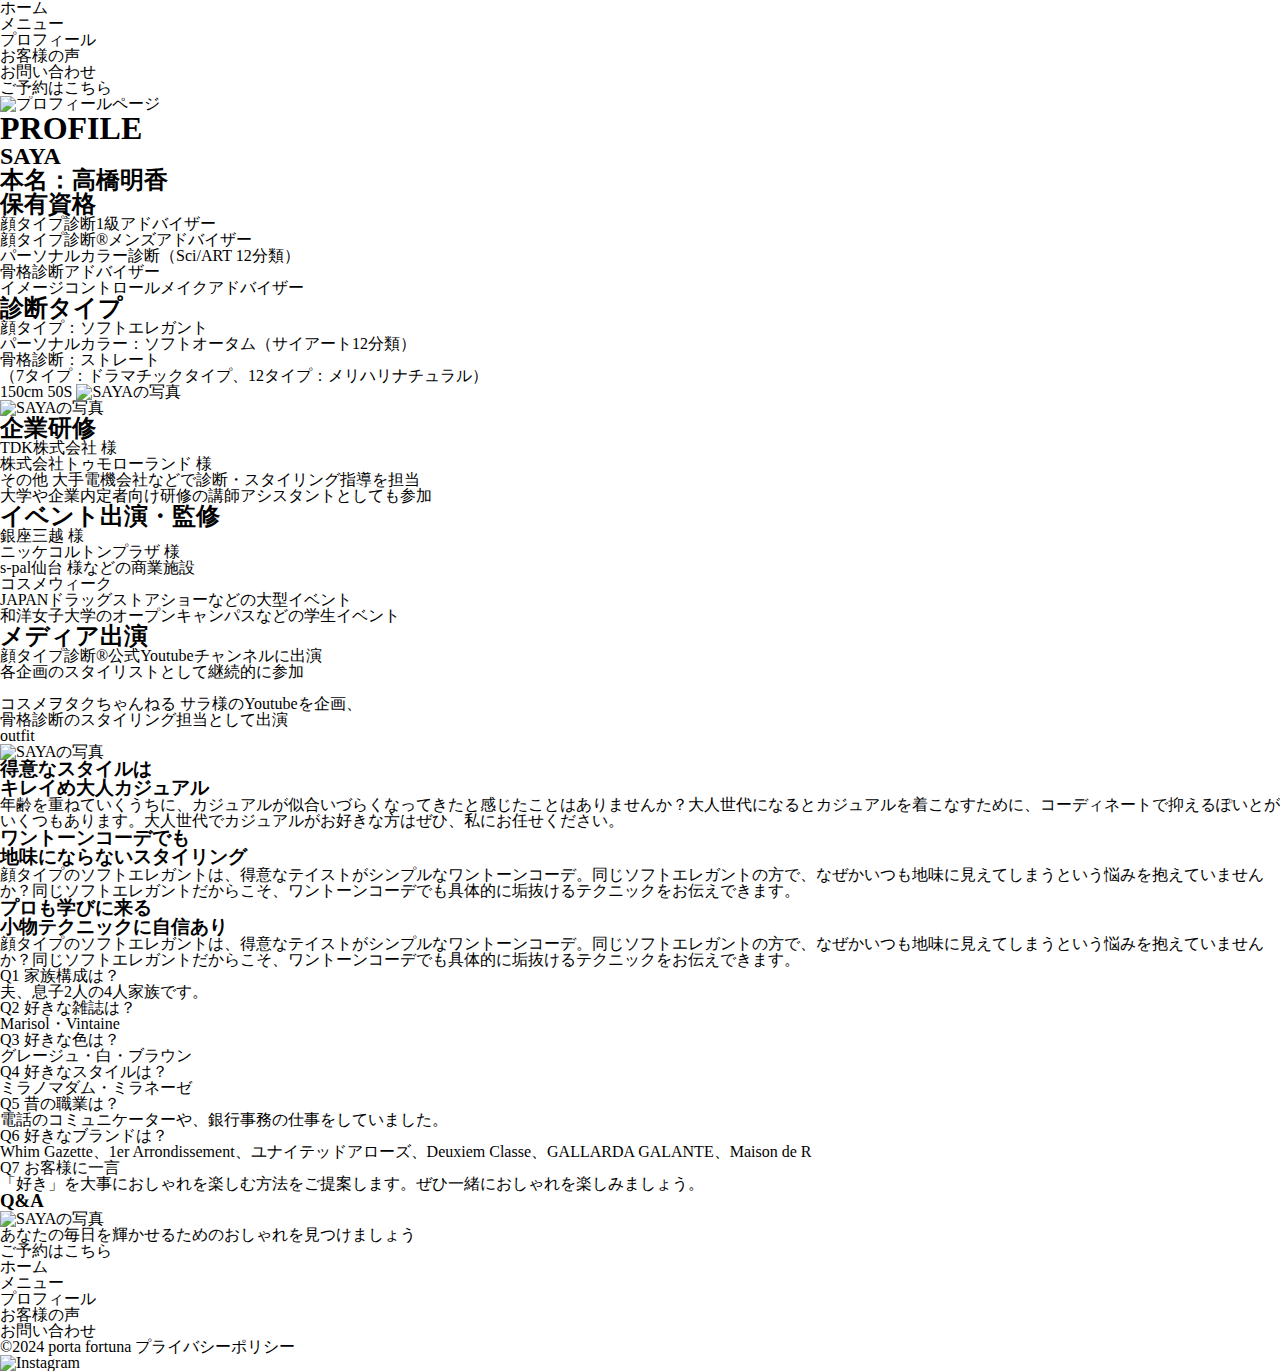
==== profile.html @ 2fa57d5f "Add files via upload" ====
<!DOCTYPE html>
<html lang="ja">
  <head>
    <meta charset="UTF-8" />
    <meta name="viewport" content="width=device-width, initial-scale=1.0" />
    <title>Profile</title>
    <meta name="description" content="" />

    <!-- ファビコン有無確認 -->
    <link rel="icon" href="" />

    <!-- font -->
    <link rel="preconnect" href="https://fonts.googleapis.com" />
    <link rel="preconnect" href="https://fonts.gstatic.com" crossorigin />
    <link
      href="https://fonts.googleapis.com/css2?family=Aboreto&family=Noto+Sans+JP:wght@100..900&family=Noto+Serif+JP:wght@200..900&family=Qwitcher+Grypen:wght@400;700&display=swap"
      rel="stylesheet"
    />

    <!-- SEO関連 -->
    <meta name="description" content="ページの簡単な説明" />
    <!-- キーワード → 現在、あまり重要視されていないですが付けるか確認 -->
    <meta name="keywords" content="キーワード1, キーワード2, キーワード3" />
    <meta name="author" content="作成者名" />

    <!-- css -->
    <link rel="stylesheet" href="./css/reset.css" />
    <link rel="stylesheet" href="./css/base.css" />
    <link rel="stylesheet" href="./css/layout.css" />
    <link rel="stylesheet" href="./css/pages/profile.css" />

    <!-- SNSやOGP対応（オプション） -->
    <meta property="og:title" content="ページタイトル" />
    <meta property="og:description" content="ページの説明" />
    <meta property="og:image" content="og-image.jpg" />
    <meta property="og:url" content="https://example.com" />
    <meta name="twitter:card" content="summary_large_image" />

    <!-- jsファイル -->
  </head>
  <body>
    <!-- header -->
    <header class="header">
      <nav class="header-nav l-container">
        <ul>
          <li class="header-item nav-item"><a href="">ホーム</a></li>
          <li class="header-item nav-item"><a href="">メニュー</a></li>
          <li class="header-item nav-item"><a href="">プロフィール</a></li>
          <li class="header-item nav-item"><a href="">お客様の声</a></li>
          <li class="header-item nav-item"><a href="">お問い合わせ</a></li>
        </ul>
        <div class="header-btn">
          <a class="cta-btn header-btn-link" href="">ご予約はこちら</a>
        </div>
      </nav>
    </header>

    <!-- top -->
    <div class="profile-top">
      <div class="profile-top-img">
        <img src="./img/profile-top.png" alt="プロフィールページ" />
      </div>
      <h1 class="page-top-ttl l-container">PROFILE</h1>
    </div>

    <!-- profile コンテンツ -->
    <div class="l-container">
      <section class="profile">
        <!-- 名前 -->
        <div class="profile__wrap">
          <div class="profile__wrap-txt">
            <div class="profile__header">
              <div class="profile__name-container profile__layout-container">
                <h2 class="profile__name">
                  <p class="profile__name-en">SAYA</p>
                </h2>
                <h2 class="profile__name">
                  <p class="profile__name-ja">本名：高橋明香</p>
                </h2>
              </div>
            </div>

            <!-- 資格 -->
            <div class="profile__img-container">
              <div class="profile__img-position">
                <!-- 資格テキスト -->
                <div class="profile__details profile__contents-lcontainer">
                  <div
                    class="profile__qualifications profile__txt-lcontainer profile__details-back"
                  >
                    <h2 class="profile__section-title inverse-txt">保有資格</h2>
                    <ul class="profile__list">
                      <li class="profile__list-item inverse-txt">
                        顔タイプ診断1級アドバイザー
                      </li>
                      <li class="profile__list-item inverse-txt">
                        顔タイプ診断®メンズアドバイザー
                      </li>
                      <li class="profile__list-item inverse-txt">
                        パーソナルカラー診断（Sci/ART 12分類）
                      </li>
                      <li class="profile__list-item inverse-txt">
                        骨格診断アドバイザー
                      </li>
                      <li class="profile__list-item inverse-txt">
                        イメージコントロールメイクアドバイザー
                      </li>
                    </ul>
                  </div>

                  <!-- タイプ -->
                  <div class="profile__content">
                    <div class="profile__diagnosis profile__txt-lcontainer">
                      <h2 class="profile__section-title">診断タイプ</h2>
                      <ul class="profile__list">
                        <li class="profile__list-item">
                          顔タイプ：ソフトエレガント
                        </li>
                        <li class="profile__list-item">
                          パーソナルカラー：ソフトオータム（サイアート12分類）
                        </li>
                        <li class="profile__list-item">骨格診断：ストレート</li>
                        <li class="profile__list-item">
                          （7タイプ：ドラマチックタイプ、12タイプ：メリハリナチュラル）
                        </li>
                      </ul>
                    </div>
                  </div>

                  <!-- プロフィール画像 -->
                  <div class="profile__wrap-img">
                    <div class="profile__photo">
                      <span class="profile-height">150cm</span>
                      <span class="profile-age">50S</span>
                      <img src="./img/analist-name.png" alt="SAYAの写真" />
                    </div>
                  </div>
                </div>
              </div>
            </div>
          </div>
        </div>
      </section>
    </div>

    <!-- 実績コンテンツ -->
    <div class="l-container">
      <section class="experience">
        <div class="profile__wrap">
          <div class="profile__experience-wrap">
            <!-- 実績画像 -->
            <div class="profile__experience-img">
              <div class="profile__photo-career">
                <img src="./img/prof-career.png" alt="SAYAの写真" />
              </div>
            </div>
            <!-- 実績txt -->
            <div class="profile__experience">
              <div class="profile__experience-txt profile__contents-lcontainer">
                <!-- 企業実績 -->
                <div
                  class="profile__experience-company profile__txt-lcontainer"
                >
                  <h2 class="profile__section-title">企業研修</h2>
                  <ul class="profile__list">
                    <li class="profile__list-item">TDK株式会社 様</li>
                    <li class="profile__list-item">
                      株式会社トゥモローランド 様
                    </li>
                    <li class="profile__list-item">
                      その他 大手電機会社などで診断・スタイリング指導を担当
                    </li>
                    <li class="profile__list-item">
                      大学や企業内定者向け研修の講師アシスタントとしても参加
                    </li>
                  </ul>
                </div>

                <!-- イベント -->
                <div class="profile__content profile__contents-lcontainer">
                  <div
                    class="profile__experience-event profile__txt-lcontainer"
                  >
                    <h2 class="profile__section-title">イベント出演・監修</h2>
                    <ul class="profile__list">
                      <li class="profile__list-item">銀座三越 様</li>
                      <li class="profile__list-item">
                        ニッケコルトンプラザ 様
                      </li>
                      <li class="profile__list-item">
                        s-pal仙台 様などの商業施設
                      </li>
                      <li class="profile__list-item">コスメウィーク</li>
                      <li class="profile__list-item">
                        JAPANドラッグストアショーなどの大型イベント
                      </li>
                      <li class="profile__list-item">
                        和洋女子大学のオープンキャンパスなどの学生イベント
                      </li>
                    </ul>
                  </div>
                </div>

                <!-- メディア -->
                <div class="profile__content profile__contents-lcontainer">
                  <div
                    class="profile__experience-media profile__txt-lcontainer"
                  >
                    <h2 class="profile__section-title">メディア出演</h2>
                    <ul class="profile__list">
                      <li class="profile__list-item">
                        顔タイプ診断&reg;公式Youtubeチャンネルに出演<br />各企画のスタイリストとして継続的に参加
                      </li>
                      <br />
                      <li class="profile__list-item">
                        コスメヲタクちゃんねる サラ様のYoutubeを企画、<br />
                        骨格診断のスタイリング担当として出演
                      </li>
                    </ul>
                  </div>
                </div>
              </div>
            </div>
          </div>
        </div>
      </section>
    </div>

    <!-- outfit コンテンツ -->
    <div class="l-container">
      <section class="outfit">
        <div class="profile__wrap">
          <div class="profile__outfit-wrap">
            <!-- outfit画像 -->
            <div class="profile__outfit-img">
              <div class="profile__outfit-img-ttl">outfit</div>
              <div class="profile__photo-outfit">
                <img
                  src="./img/Footer/LINE_ALBUM_サイト掲載用_241224654_19 1.svg"
                  alt="SAYAの写真"
                />
              </div>
            </div>
            <!-- outfit txt -->
            <div class="profile__outfit-reason">
              <!-- reason left -->
              <div class="profile__outfit-left-wrap profile__txt-lcontainer">
                <div class="profile__outfit-left">
                  <h3 class="profile__section-title profile_outfit-ttl">
                    得意なスタイルは<br />キレイめ大人カジュアル
                  </h3>
                </div>
                <div class="profile__outfit-txt">
                  <p>
                    年齢を重ねていくうちに、カジュアルが似合いづらくなってきたと感じたことはありませんか？大人世代になるとカジュアルを着こなすために、コーディネートで抑えるぽいとがいくつもあります。大人世代でカジュアルがお好きな方はぜひ、私にお任せください。
                  </p>
                </div>
              </div>

              <!-- reason center -->
              <div class="profile__outfit-center-wrap profile__txt-lcontainer">
                <div class="profile__outfit-center">
                  <h3 class="profile__section-title profile_outfit-ttl">
                    ワントーンコーデでも<br />地味にならないスタイリング
                  </h3>
                </div>
                <div class="profile__outfit-txt">
                  <p>
                    顔タイプのソフトエレガントは、得意なテイストがシンプルなワントーンコーデ。同じソフトエレガントの方で、なぜかいつも地味に見えてしまうという悩みを抱えていませんか？同じソフトエレガントだからこそ、ワントーンコーデでも具体的に垢抜けるテクニックをお伝えできます。
                  </p>
                </div>
              </div>

              <!-- reason right -->
              <div class="profile__outfit-right-wrap profile__txt-lcontainer">
                <div class="profile__outfit-right">
                  <h3 class="profile__section-title profile_outfit-ttl">
                    プロも学びに来る<br />小物テクニックに自信あり
                  </h3>
                </div>
                <div class="profile__outfit-txt">
                  <p>
                    顔タイプのソフトエレガントは、得意なテイストがシンプルなワントーンコーデ。同じソフトエレガントの方で、なぜかいつも地味に見えてしまうという悩みを抱えていませんか？同じソフトエレガントだからこそ、ワントーンコーデでも具体的に垢抜けるテクニックをお伝えできます。
                  </p>
                </div>
              </div>
            </div>
          </div>
        </div>
      </section>
    </div>

    <!-- Q&A -->
    <div class="l-container">
      <section class="outfit">
        <div class="profile__wrap">
          <div class="profile__qa-wrap">
            <!-- qa項目 -->
            <!-- top -->
            <div class="profile__qa-wrap">
              <ul class="profile__qa-list">
                <li class="profile__qa-list-item">
                  <p class="profile__qa-q-ttl">Q1 家族構成は？</p>
                  <p class="profile__qa-a-txt">夫、息子2人の4人家族です。</p>
                </li>
                <li class="profile__qa-list-item">
                  <p class="profile__qa-q-ttl">Q2 好きな雑誌は？</p>
                  <p class="profile__qa-a-txt">Marisol・Vintaine</p>
                </li>
              </ul>
              <!-- middle -->
              <ul class="profile__qa-list">
                <li class="profile__qa-list-item">
                  <p class="profile__qa-q-ttl">Q3 好きな色は？</p>
                  <p class="profile__qa-a-txt">グレージュ・白・ブラウン</p>
                </li>
                <li class="profile__qa-list-item">
                  <p class="profile__qa-q-ttl">Q4 好きなスタイルは？</p>
                  <p class="profile__qa-a-txt">ミラノマダム・ミラネーゼ</p>
                </li>
              </ul>
              <!-- bottom -->
              <ul class="profile__qa-list">
                <li class="profile__qa-list-item">
                  <p class="profile__qa-q-ttl">Q5 昔の職業は？</p>
                  <p class="profile__qa-a-txt">
                    電話のコミュニケーターや、銀行事務の仕事をしていました。
                  </p>
                </li>
                <li class="profile__qa-list-item">
                  <p class="profile__qa-q-ttl">Q6 好きなブランドは？</p>
                  <p class="profile__qa-a-txt">
                    Whim Gazette、1er
                    Arrondissement、ユナイテッドアローズ、Deuxiem
                    Classe、GALLARDA GALANTE、Maison de R
                  </p>
                </li>
                <li class="profile__qa-list-item">
                  <p class="profile__qa-q-ttl">Q7 お客様に一言</p>
                  <p class="profile__qa-a-txt">
                    「好き」を大事におしゃれを楽しむ方法をご提案します。ぜひ一緒におしゃれを楽しみましょう。
                  </p>
                </li>
              </ul>
            </div>

            <!-- 画像 -->
            <div class="profile__qa-img">
              <h3 class="profile__qa-img-ttl">Q&A</h3>
              <div class="profile__photo-qa">
                <img src="./img/profile-qa.png" alt="SAYAの写真" />
              </div>
            </div>
          </div>
        </div>
      </section>
    </div>

    <!-- 以下、前ページ共通 -->
    <!-- reserve -->
    <div class="reserve__container">
      <section class="reserve__btn">
        <div class="reserve__btn-wrap">
          <div class="reserve__btn-message">
            <p>あなたの毎日を輝かせるためのおしゃれを見つけましょう</p>
          </div>
          <div class="reserve__btn-link">
            <a class="reserve__btn-footer cta-btn" href="">ご予約はこちら</a>
          </div>
        </div>
      </section>
    </div>

    <!-- footer -->
    <footer class="footer">
      <div class="footer__nav-wrap">
        <nav class="footer__nav">
          <ul>
            <li class="footer__item nav-item"><a href="">ホーム</a></li>
            <li class="footer__item nav-item"><a href="">メニュー</a></li>
            <li class="footer__item nav-item"><a href="">プロフィール</a></li>
            <li class="footer__item nav-item"><a href="">お客様の声</a></li>
            <li class="footer__item nav-item"><a href="">お問い合わせ</a></li>
          </ul>
          <div class="footer__copyright">
            <p>©2024 porta fortuna プライバシーポリシー</p>
          </div>
        </nav>
      </div>

      <!-- sns -->
      <ul class="footer__nav-sns">
        <li class="footer__nav-sns-item">
          <a class="footer__na-sns-link" href=""
            ><img src="./img/Vector.png" alt="Instagram" />
          </a>
        </li>
      </ul>
    </footer>
  </body>
</html>
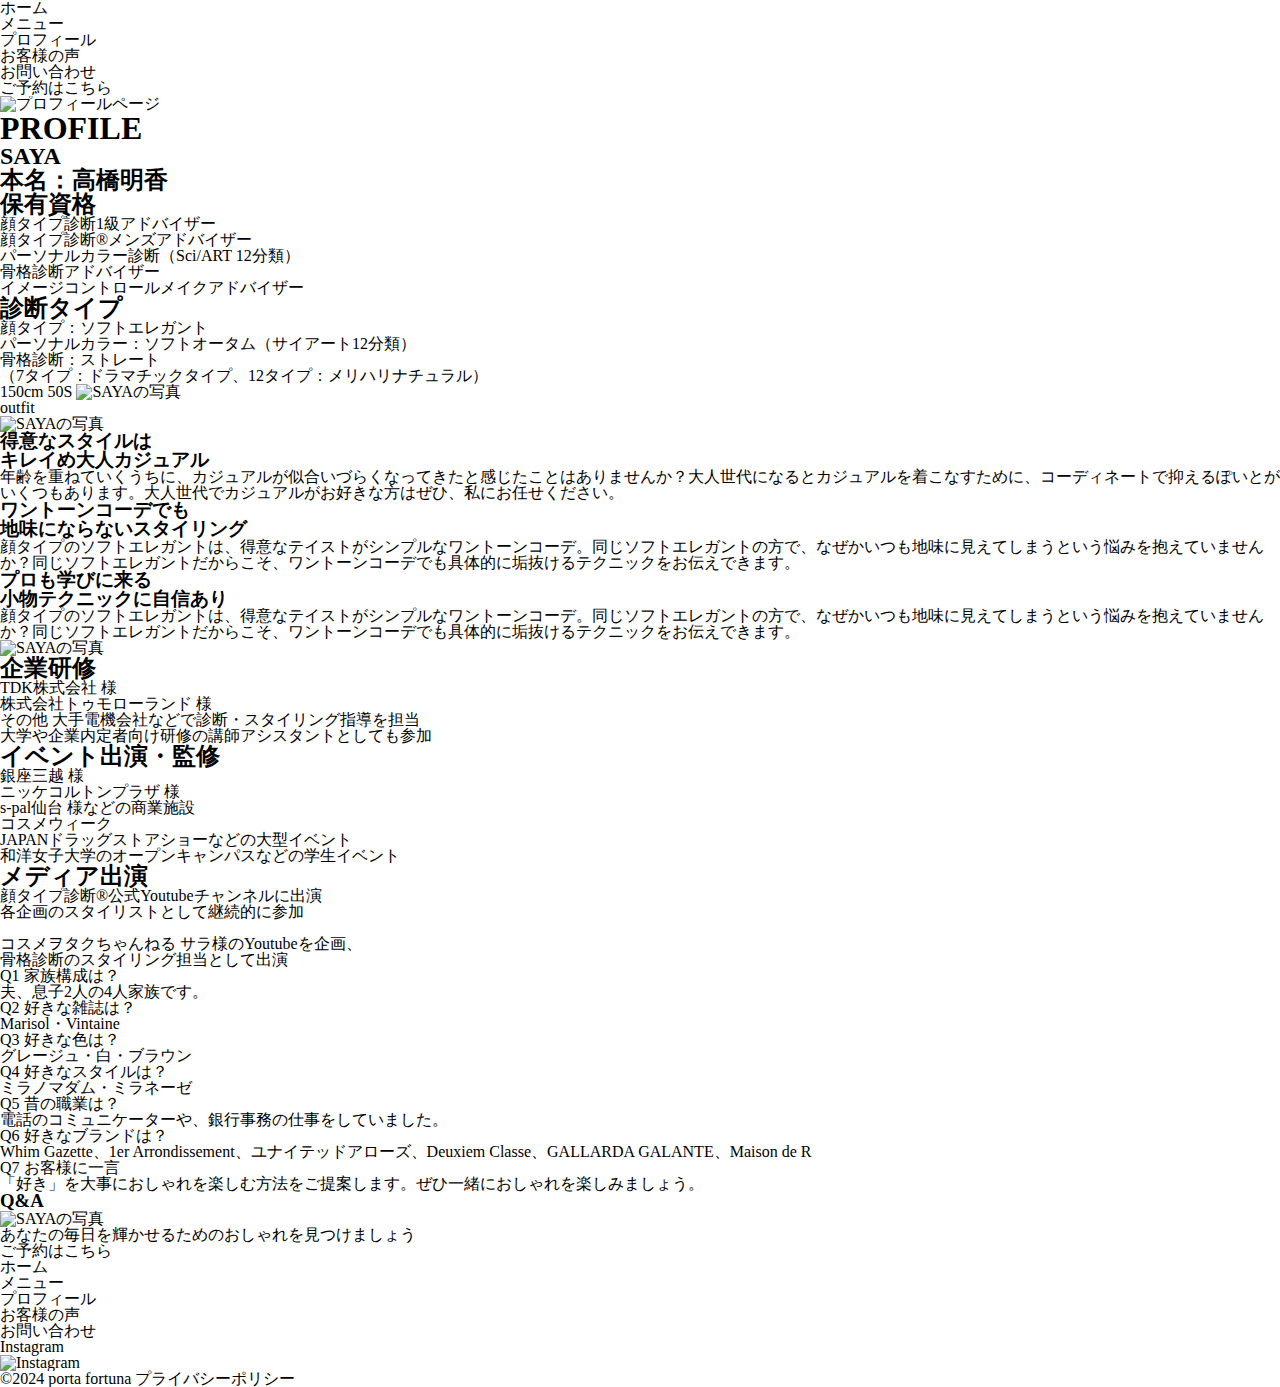
==== commit c864fabc: "Update profile.html" ====
--- a/profile.html
+++ b/profile.html
@@ -43,7 +43,7 @@
     <header class="header">
       <nav class="header-nav l-container">
         <ul>
-          <li class="header-item nav-item"><a href="">ホーム</a></li>
+          <li class="header-item nav-item"><a href="./index.html">ホーム</a></li>
           <li class="header-item nav-item"><a href="">メニュー</a></li>
           <li class="header-item nav-item"><a href="">プロフィール</a></li>
           <li class="header-item nav-item"><a href="">お客様の声</a></li>
@@ -64,8 +64,8 @@
     </div>
 
     <!-- profile コンテンツ -->
-    <div class="l-container">
-      <section class="profile">
+    <section class="profile">
+      <div class="l-container">
         <!-- 名前 -->
         <div class="profile__wrap">
           <div class="profile__wrap-txt">
@@ -79,73 +79,138 @@
                 </h2>
               </div>
             </div>
-
-            <!-- 資格 -->
-            <div class="profile__img-container">
-              <div class="profile__img-position">
-                <!-- 資格テキスト -->
-                <div class="profile__details profile__contents-lcontainer">
-                  <div
-                    class="profile__qualifications profile__txt-lcontainer profile__details-back"
-                  >
-                    <h2 class="profile__section-title inverse-txt">保有資格</h2>
+          </div>
+          
+
+          <!-- 資格 -->
+          <div class="profile__img-container">
+            <div class="profile__img-position">
+              <!-- 資格テキスト -->
+              <div class="profile__details profile__contents-lcontainer">
+                <div
+                  class="profile__qualifications profile__txt-lcontainer profile__details-back"
+                >
+                  <h2 class="profile__section-title inverse-txt">保有資格</h2>
+                  <ul class="profile__list">
+                    <li class="profile__list-item inverse-txt">
+                      顔タイプ診断1級アドバイザー
+                    </li>
+                    <li class="profile__list-item inverse-txt">
+                      顔タイプ診断®メンズアドバイザー
+                    </li>
+                    <li class="profile__list-item inverse-txt">
+                      パーソナルカラー診断（Sci/ART 12分類）
+                    </li>
+                    <li class="profile__list-item inverse-txt">
+                      骨格診断アドバイザー
+                    </li>
+                    <li class="profile__list-item inverse-txt">
+                      イメージコントロールメイクアドバイザー
+                    </li>
+                  </ul>
+                </div>
+
+                <!-- タイプ -->
+                <div class="profile__content">
+                  <div class="profile__diagnosis profile__txt-lcontainer">
+                    <h2 class="profile__section-title">診断タイプ</h2>
                     <ul class="profile__list">
-                      <li class="profile__list-item inverse-txt">
-                        顔タイプ診断1級アドバイザー
-                      </li>
-                      <li class="profile__list-item inverse-txt">
-                        顔タイプ診断®メンズアドバイザー
-                      </li>
-                      <li class="profile__list-item inverse-txt">
-                        パーソナルカラー診断（Sci/ART 12分類）
-                      </li>
-                      <li class="profile__list-item inverse-txt">
-                        骨格診断アドバイザー
-                      </li>
-                      <li class="profile__list-item inverse-txt">
-                        イメージコントロールメイクアドバイザー
+                      <li class="profile__list-item">
+                        顔タイプ：ソフトエレガント
+                      </li>
+                      <li class="profile__list-item">
+                        パーソナルカラー：ソフトオータム（サイアート12分類）
+                      </li>
+                      <li class="profile__list-item">骨格診断：ストレート</li>
+                      <li class="profile__list-item">
+                        （7タイプ：ドラマチックタイプ、12タイプ：メリハリナチュラル）
                       </li>
                     </ul>
                   </div>
-
-                  <!-- タイプ -->
-                  <div class="profile__content">
-                    <div class="profile__diagnosis profile__txt-lcontainer">
-                      <h2 class="profile__section-title">診断タイプ</h2>
-                      <ul class="profile__list">
-                        <li class="profile__list-item">
-                          顔タイプ：ソフトエレガント
-                        </li>
-                        <li class="profile__list-item">
-                          パーソナルカラー：ソフトオータム（サイアート12分類）
-                        </li>
-                        <li class="profile__list-item">骨格診断：ストレート</li>
-                        <li class="profile__list-item">
-                          （7タイプ：ドラマチックタイプ、12タイプ：メリハリナチュラル）
-                        </li>
-                      </ul>
-                    </div>
+                </div>
+
+                <!-- プロフィール画像 -->
+                <div class="profile__wrap-img">
+                  <div class="profile__photo">
+                    <span class="profile-height">150cm</span>
+                    <span class="profile-age">50S</span>
+                    <img src="./img/analist-name.png" alt="SAYAの写真" />
                   </div>
-
-                  <!-- プロフィール画像 -->
-                  <div class="profile__wrap-img">
-                    <div class="profile__photo">
-                      <span class="profile-height">150cm</span>
-                      <span class="profile-age">50S</span>
-                      <img src="./img/analist-name.png" alt="SAYAの写真" />
-                    </div>
-                  </div>
-                </div>
-              </div>
-            </div>
-          </div>
-        </div>
-      </section>
-    </div>
+                </div>
+              </div>
+            </div>
+          </div>
+        </div>
+      </div>
+    </section>
+
+    <!-- outfit コンテンツ -->
+    <section class="outfit">
+      <div class="l-container">
+        <div class="profile__wrap">
+          <div class="profile__outfit-wrap">
+            <!-- outfit画像 -->
+            <div class="profile__outfit-img">
+              <div class="profile__outfit-img-ttl">outfit</div>
+              <div class="profile__photo-outfit">
+                <img
+                  src="./img/Footer/LINE_ALBUM_サイト掲載用_241224654_19 1.svg"
+                  alt="SAYAの写真"
+                />
+              </div>
+            </div>
+            <!-- outfit txt -->
+            <div class="profile__outfit-reason">
+              <!-- reason left -->
+              <div class="profile__outfit-left-wrap profile__txt-lcontainer">
+                <div class="profile__outfit-left">
+                  <h3 class="profile__section-title profile_outfit-ttl">
+                    得意なスタイルは<br />キレイめ大人カジュアル
+                  </h3>
+                </div>
+                <div class="profile__outfit-txt">
+                  <p>
+                    年齢を重ねていくうちに、カジュアルが似合いづらくなってきたと感じたことはありませんか？大人世代になるとカジュアルを着こなすために、コーディネートで抑えるぽいとがいくつもあります。大人世代でカジュアルがお好きな方はぜひ、私にお任せください。
+                  </p>
+                </div>
+              </div>
+
+              <!-- reason center -->
+              <div class="profile__outfit-center-wrap profile__txt-lcontainer">
+                <div class="profile__outfit-center">
+                  <h3 class="profile__section-title profile_outfit-ttl">
+                    ワントーンコーデでも<br />地味にならないスタイリング
+                  </h3>
+                </div>
+                <div class="profile__outfit-txt">
+                  <p>
+                    顔タイプのソフトエレガントは、得意なテイストがシンプルなワントーンコーデ。同じソフトエレガントの方で、なぜかいつも地味に見えてしまうという悩みを抱えていませんか？同じソフトエレガントだからこそ、ワントーンコーデでも具体的に垢抜けるテクニックをお伝えできます。
+                  </p>
+                </div>
+              </div>
+
+              <!-- reason right -->
+              <div class="profile__outfit-right-wrap profile__txt-lcontainer">
+                <div class="profile__outfit-right">
+                  <h3 class="profile__section-title profile_outfit-ttl">
+                    プロも学びに来る<br />小物テクニックに自信あり
+                  </h3>
+                </div>
+                <div class="profile__outfit-txt">
+                  <p>
+                    顔タイプのソフトエレガントは、得意なテイストがシンプルなワントーンコーデ。同じソフトエレガントの方で、なぜかいつも地味に見えてしまうという悩みを抱えていませんか？同じソフトエレガントだからこそ、ワントーンコーデでも具体的に垢抜けるテクニックをお伝えできます。
+                  </p>
+                </div>
+              </div>
+            </div>
+          </div>
+        </div>
+      </div>
+    </section>
 
     <!-- 実績コンテンツ -->
-    <div class="l-container">
-      <section class="experience">
+    <section class="experience">
+      <div class="l-container">
         <div class="profile__wrap">
           <div class="profile__experience-wrap">
             <!-- 実績画像 -->
@@ -223,76 +288,12 @@
             </div>
           </div>
         </div>
-      </section>
-    </div>
-
-    <!-- outfit コンテンツ -->
-    <div class="l-container">
-      <section class="outfit">
-        <div class="profile__wrap">
-          <div class="profile__outfit-wrap">
-            <!-- outfit画像 -->
-            <div class="profile__outfit-img">
-              <div class="profile__outfit-img-ttl">outfit</div>
-              <div class="profile__photo-outfit">
-                <img
-                  src="./img/Footer/LINE_ALBUM_サイト掲載用_241224654_19 1.svg"
-                  alt="SAYAの写真"
-                />
-              </div>
-            </div>
-            <!-- outfit txt -->
-            <div class="profile__outfit-reason">
-              <!-- reason left -->
-              <div class="profile__outfit-left-wrap profile__txt-lcontainer">
-                <div class="profile__outfit-left">
-                  <h3 class="profile__section-title profile_outfit-ttl">
-                    得意なスタイルは<br />キレイめ大人カジュアル
-                  </h3>
-                </div>
-                <div class="profile__outfit-txt">
-                  <p>
-                    年齢を重ねていくうちに、カジュアルが似合いづらくなってきたと感じたことはありませんか？大人世代になるとカジュアルを着こなすために、コーディネートで抑えるぽいとがいくつもあります。大人世代でカジュアルがお好きな方はぜひ、私にお任せください。
-                  </p>
-                </div>
-              </div>
-
-              <!-- reason center -->
-              <div class="profile__outfit-center-wrap profile__txt-lcontainer">
-                <div class="profile__outfit-center">
-                  <h3 class="profile__section-title profile_outfit-ttl">
-                    ワントーンコーデでも<br />地味にならないスタイリング
-                  </h3>
-                </div>
-                <div class="profile__outfit-txt">
-                  <p>
-                    顔タイプのソフトエレガントは、得意なテイストがシンプルなワントーンコーデ。同じソフトエレガントの方で、なぜかいつも地味に見えてしまうという悩みを抱えていませんか？同じソフトエレガントだからこそ、ワントーンコーデでも具体的に垢抜けるテクニックをお伝えできます。
-                  </p>
-                </div>
-              </div>
-
-              <!-- reason right -->
-              <div class="profile__outfit-right-wrap profile__txt-lcontainer">
-                <div class="profile__outfit-right">
-                  <h3 class="profile__section-title profile_outfit-ttl">
-                    プロも学びに来る<br />小物テクニックに自信あり
-                  </h3>
-                </div>
-                <div class="profile__outfit-txt">
-                  <p>
-                    顔タイプのソフトエレガントは、得意なテイストがシンプルなワントーンコーデ。同じソフトエレガントの方で、なぜかいつも地味に見えてしまうという悩みを抱えていませんか？同じソフトエレガントだからこそ、ワントーンコーデでも具体的に垢抜けるテクニックをお伝えできます。
-                  </p>
-                </div>
-              </div>
-            </div>
-          </div>
-        </div>
-      </section>
-    </div>
+      </div>
+    </section>
 
     <!-- Q&A -->
-    <div class="l-container">
-      <section class="outfit">
+    <section class="outfit">
+      <div class="l-container">
         <div class="profile__wrap">
           <div class="profile__qa-wrap">
             <!-- qa項目 -->
@@ -353,8 +354,8 @@
             </div>
           </div>
         </div>
-      </section>
-    </div>
+      </div>
+    </section>
 
     <!-- 以下、前ページ共通 -->
     <!-- reserve -->
@@ -381,21 +382,21 @@
             <li class="footer__item nav-item"><a href="">プロフィール</a></li>
             <li class="footer__item nav-item"><a href="">お客様の声</a></li>
             <li class="footer__item nav-item"><a href="">お問い合わせ</a></li>
+            <li class="footer__item nav-item">
+              <a class="footer__nav-sns-link" href="">Instagram </a>
+            </li>
           </ul>
-          <div class="footer__copyright">
-            <p>©2024 porta fortuna プライバシーポリシー</p>
+          <div class="footer__nav-sns">
+              <a class="footer__nav-sns-link" href=""
+                ><img src="./img/Vector.png" alt="Instagram" />
+              </a>
           </div>
         </nav>
       </div>
-
-      <!-- sns -->
-      <ul class="footer__nav-sns">
-        <li class="footer__nav-sns-item">
-          <a class="footer__na-sns-link" href=""
-            ><img src="./img/Vector.png" alt="Instagram" />
-          </a>
-        </li>
-      </ul>
+      <div class="footer__copyright">
+        <p>©2024 porta fortuna プライバシーポリシー</p>
+      </div>
+
     </footer>
   </body>
 </html>
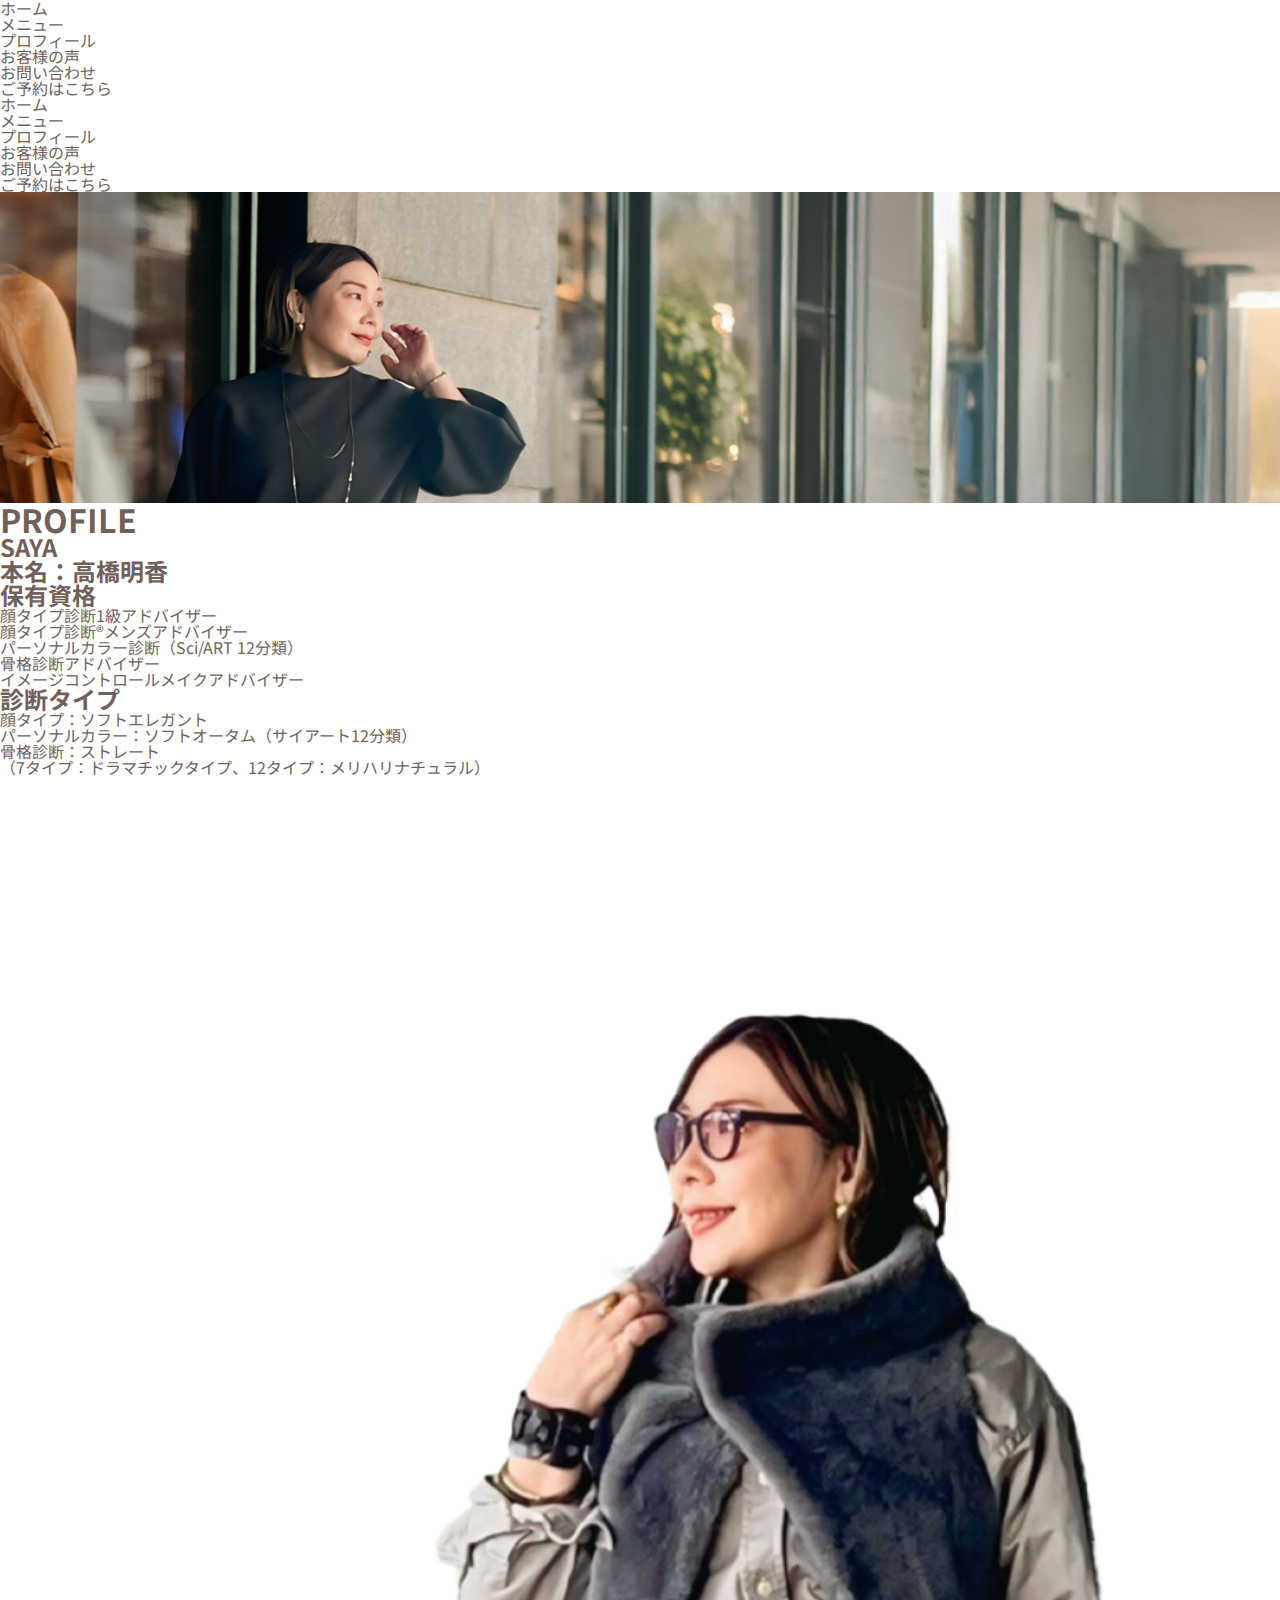
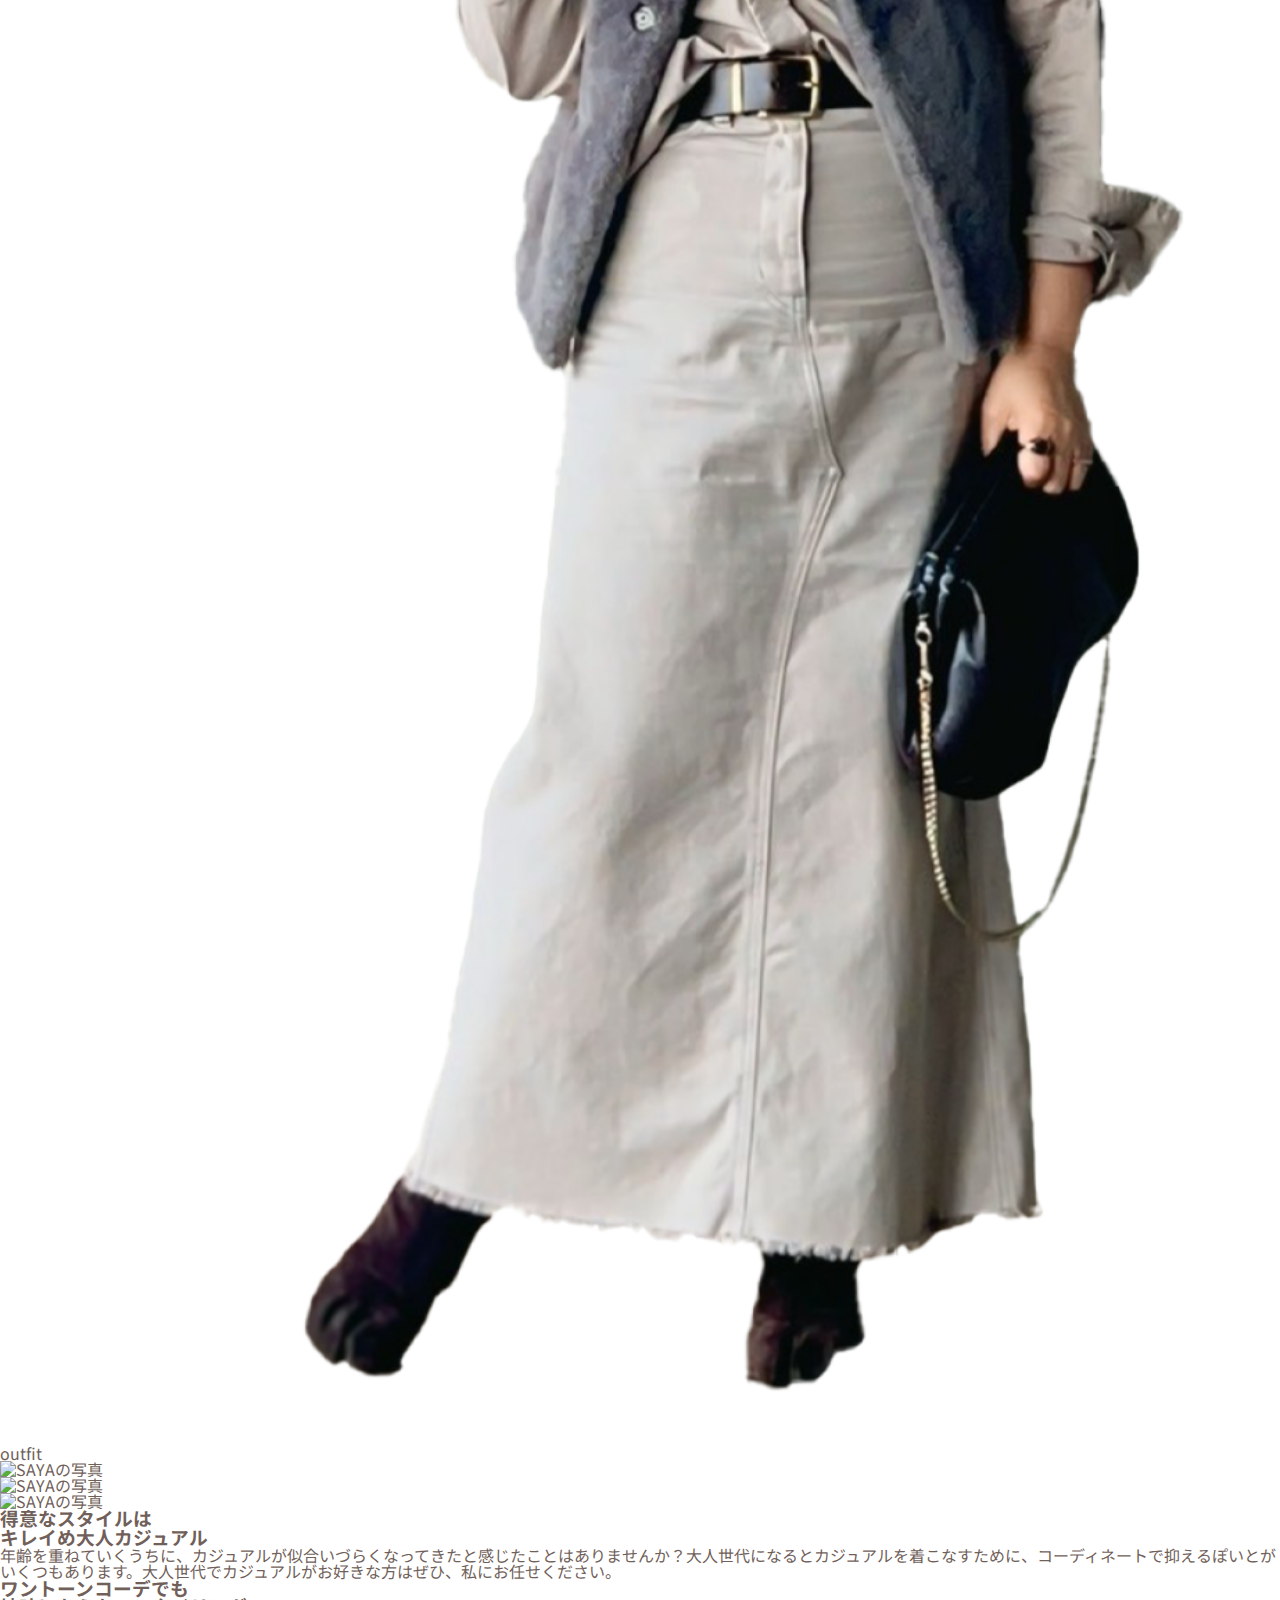
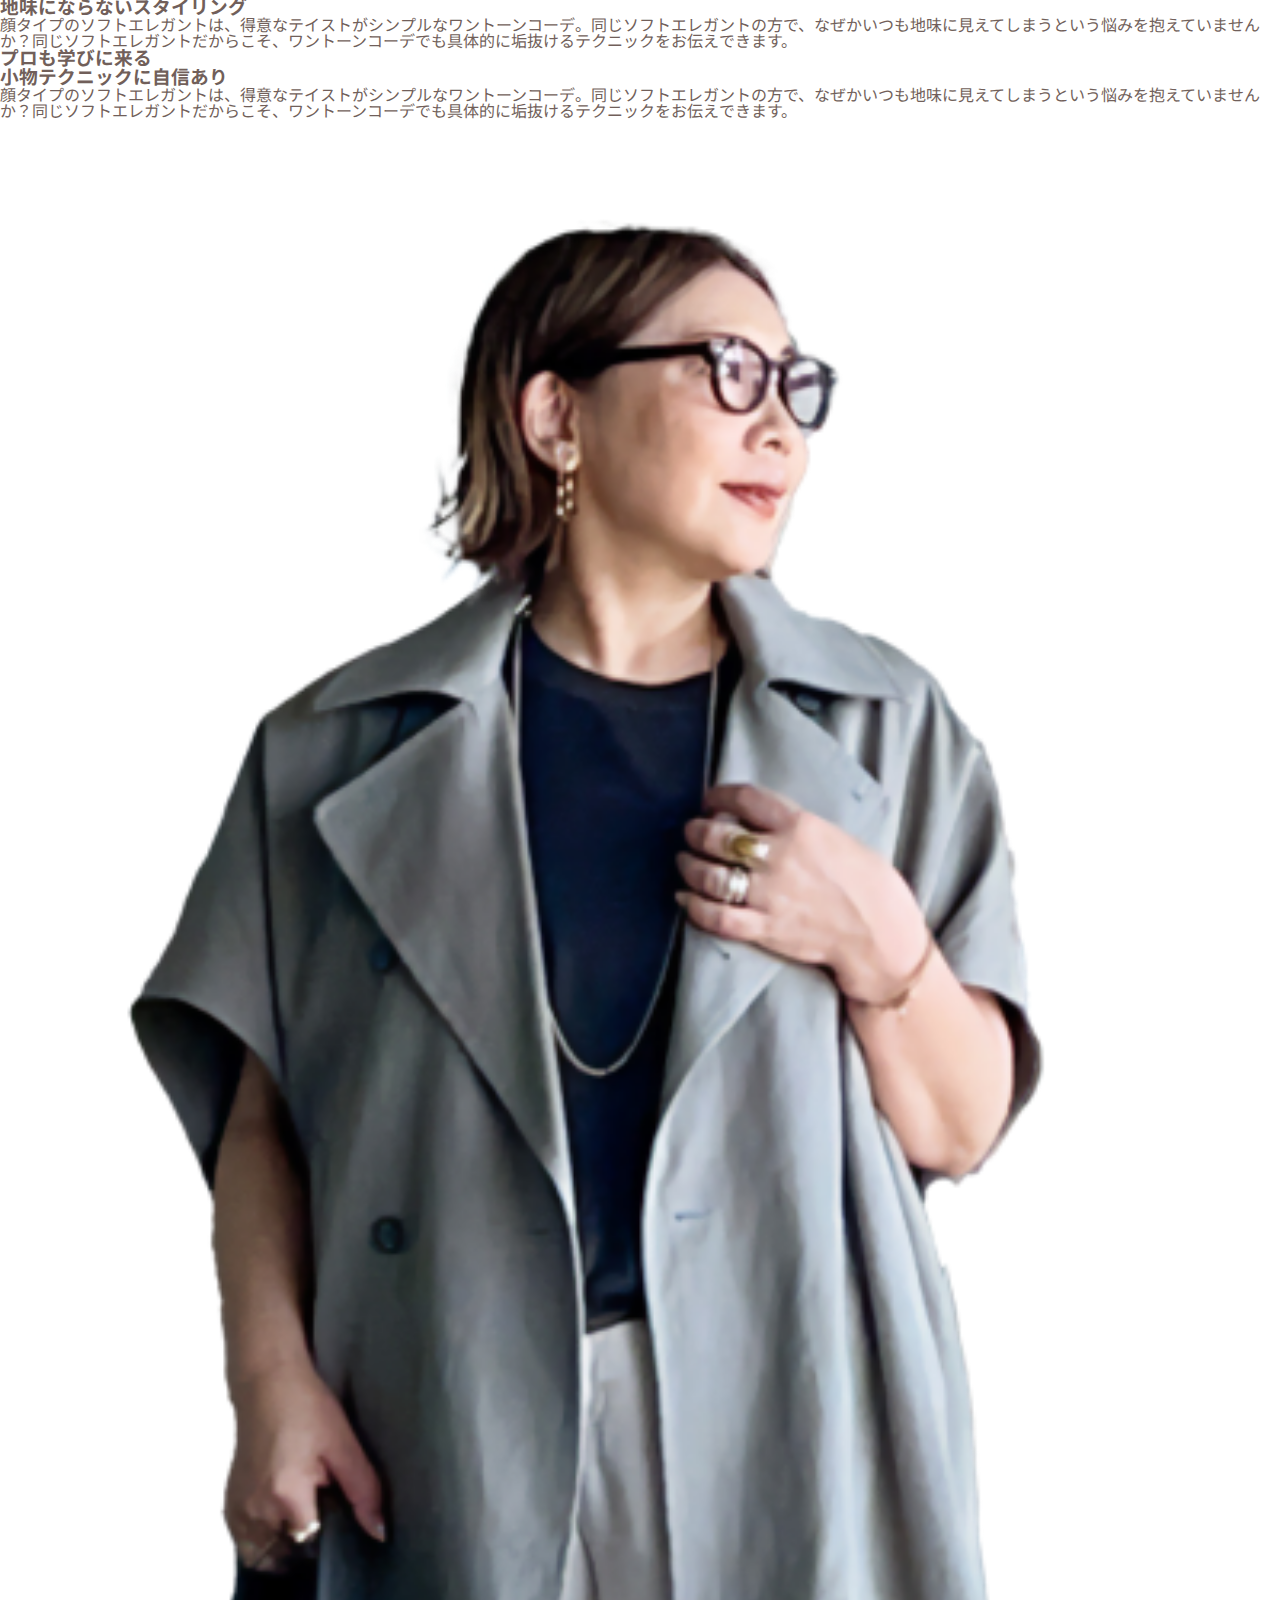
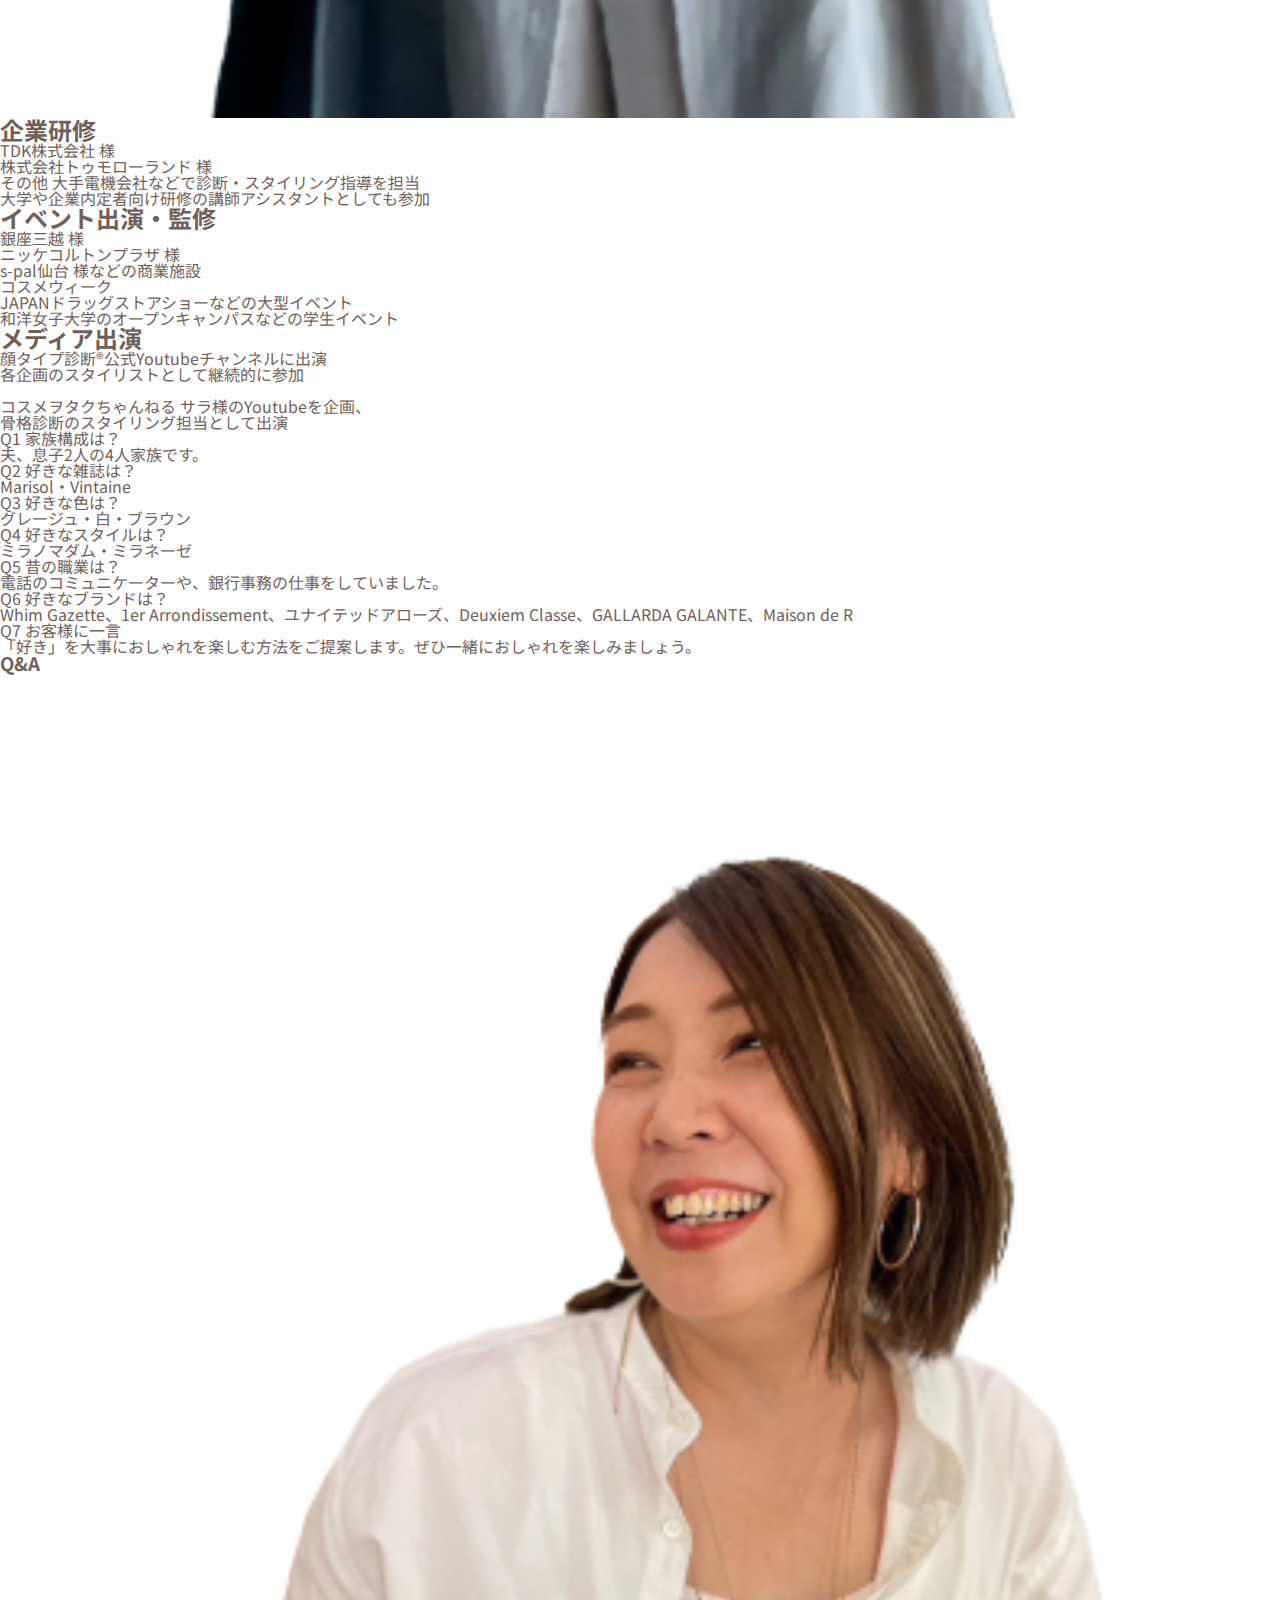
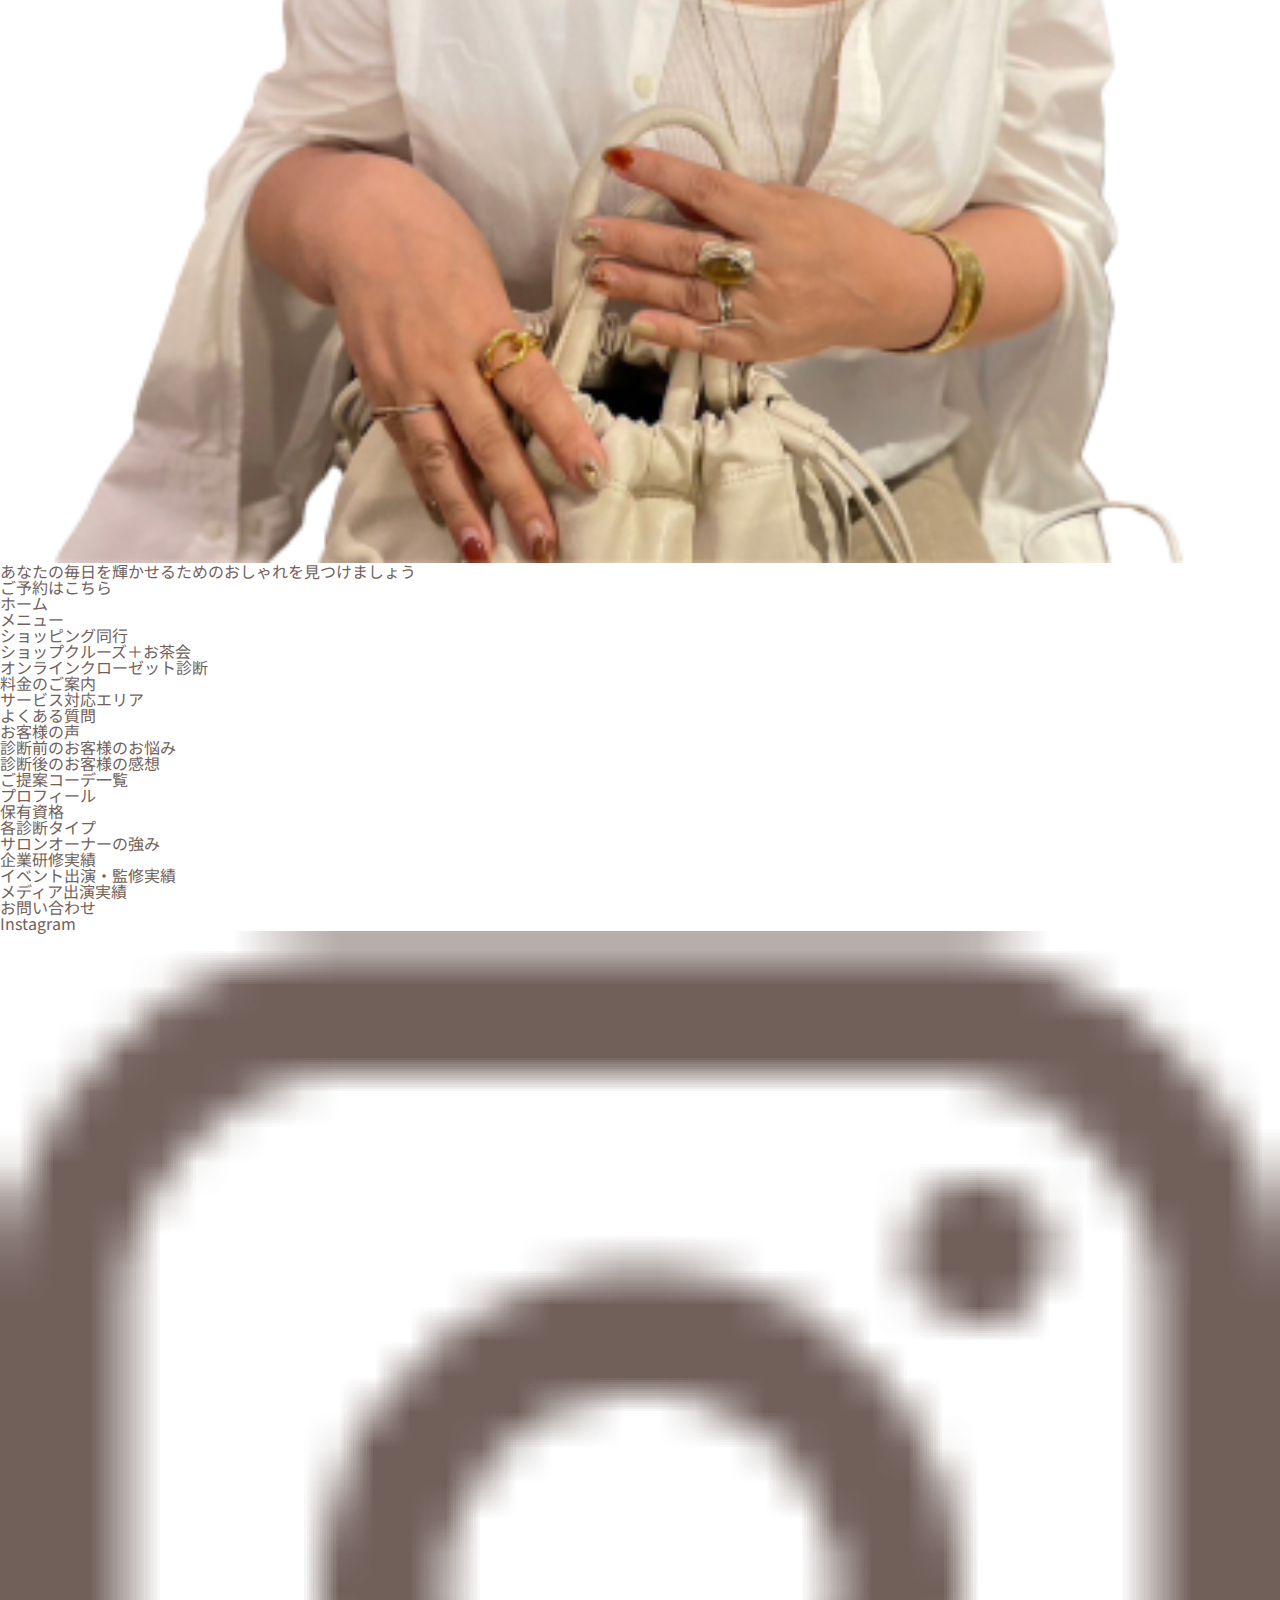
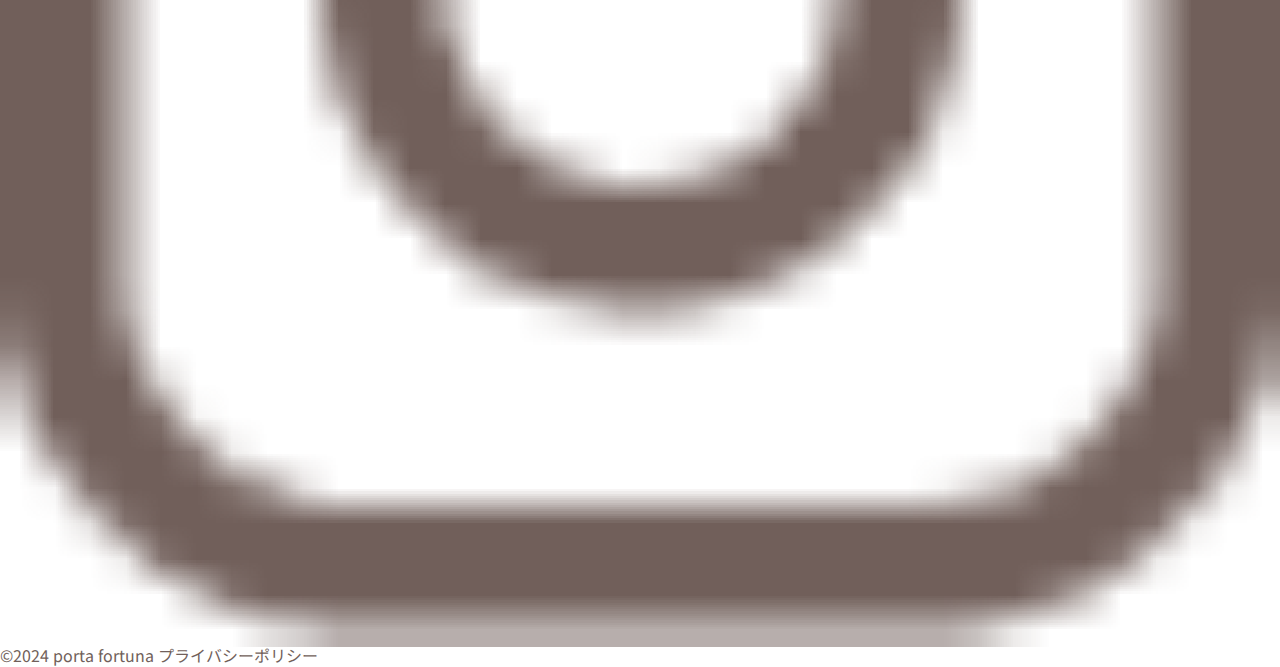
==== commit 533967d2: "Update profile.html" ====
--- a/profile.html
+++ b/profile.html
@@ -3,7 +3,7 @@
   <head>
     <meta charset="UTF-8" />
     <meta name="viewport" content="width=device-width, initial-scale=1.0" />
-    <title>Profile</title>
+    <title>TESTProfile</title>
     <meta name="description" content="" />
 
     <!-- ファビコン有無確認 -->
@@ -27,6 +27,7 @@
     <link rel="stylesheet" href="./css/reset.css" />
     <link rel="stylesheet" href="./css/base.css" />
     <link rel="stylesheet" href="./css/layout.css" />
+    <link rel="stylesheet" href="./css/components.css" />
     <link rel="stylesheet" href="./css/pages/profile.css" />
 
     <!-- SNSやOGP対応（オプション） -->
@@ -35,17 +36,17 @@
     <meta property="og:image" content="og-image.jpg" />
     <meta property="og:url" content="https://example.com" />
     <meta name="twitter:card" content="summary_large_image" />
-
-    <!-- jsファイル -->
   </head>
   <body>
     <!-- header -->
-    <header class="header">
-      <nav class="header-nav l-container">
+    <header class="header components-container">
+      <nav class="header-nav">
         <ul>
-          <li class="header-item nav-item"><a href="./index.html">ホーム</a></li>
+          <li class="header-item nav-item"><a href="">ホーム</a></li>
           <li class="header-item nav-item"><a href="">メニュー</a></li>
-          <li class="header-item nav-item"><a href="">プロフィール</a></li>
+          <li class="header-item nav-item">
+            <a href="./profile.html">プロフィール</a>
+          </li>
           <li class="header-item nav-item"><a href="">お客様の声</a></li>
           <li class="header-item nav-item"><a href="">お問い合わせ</a></li>
         </ul>
@@ -53,14 +54,29 @@
           <a class="cta-btn header-btn-link" href="">ご予約はこちら</a>
         </div>
       </nav>
+
+      <!-- humメニュー -->
+      <div class="sp-menu-btn"><span></span></div>
+      <nav class="header-nav-sp">
+        <ul>
+          <li><a href="#about"> ホーム</a></li>
+          <li><a href="#menu">メニュー</a></li>
+          <li><a href="#gallery">プロフィール</a></li>
+          <li><a href="#event">お客様の声</a></li>
+          <li><a href="#access">お問い合わせ</a></li>
+          <div class="header-btn">
+            <a class="cta-btn header-btn-link" href="">ご予約はこちら</a>
+          </div>
+        </ul>
+      </nav>
     </header>
 
     <!-- top -->
-    <div class="profile-top">
-      <div class="profile-top-img">
-        <img src="./img/profile-top.png" alt="プロフィールページ" />
+    <div class="individual-top components-container">
+      <div class="individual-top-img">
+        <img src="./img/profile-top.png" alt="プロフィール" />
       </div>
-      <h1 class="page-top-ttl l-container">PROFILE</h1>
+      <h1 class="individual-top-ttl l-container">PROFILE</h1>
     </div>
 
     <!-- profile コンテンツ -->
@@ -80,38 +96,39 @@
               </div>
             </div>
           </div>
-          
 
           <!-- 資格 -->
-          <div class="profile__img-container">
+          <div class="profile__img-container" id="profile-qualifications">
             <div class="profile__img-position">
               <!-- 資格テキスト -->
               <div class="profile__details profile__contents-lcontainer">
                 <div
                   class="profile__qualifications profile__txt-lcontainer profile__details-back"
                 >
-                  <h2 class="profile__section-title inverse-txt">保有資格</h2>
+                  <h2 class="profile__section-title profile__list-inverse-txt">
+                    保有資格
+                  </h2>
                   <ul class="profile__list">
-                    <li class="profile__list-item inverse-txt">
+                    <li class="profile__list-item profile__list-inverse-txt">
                       顔タイプ診断1級アドバイザー
                     </li>
-                    <li class="profile__list-item inverse-txt">
+                    <li class="profile__list-item profile__list-inverse-txt">
                       顔タイプ診断®メンズアドバイザー
                     </li>
-                    <li class="profile__list-item inverse-txt">
+                    <li class="profile__list-item profile__list-inverse-txt">
                       パーソナルカラー診断（Sci/ART 12分類）
                     </li>
-                    <li class="profile__list-item inverse-txt">
+                    <li class="profile__list-item profile__list-inverse-txt">
                       骨格診断アドバイザー
                     </li>
-                    <li class="profile__list-item inverse-txt">
+                    <li class="profile__list-item profile__list-inverse-txt">
                       イメージコントロールメイクアドバイザー
                     </li>
                   </ul>
                 </div>
 
                 <!-- タイプ -->
-                <div class="profile__content">
+                <div class="profile__content" id="profile-diagnosis">
                   <div class="profile__diagnosis profile__txt-lcontainer">
                     <h2 class="profile__section-title">診断タイプ</h2>
                     <ul class="profile__list">
@@ -132,8 +149,6 @@
                 <!-- プロフィール画像 -->
                 <div class="profile__wrap-img">
                   <div class="profile__photo">
-                    <span class="profile-height">150cm</span>
-                    <span class="profile-age">50S</span>
                     <img src="./img/analist-name.png" alt="SAYAの写真" />
                   </div>
                 </div>
@@ -145,18 +160,23 @@
     </section>
 
     <!-- outfit コンテンツ -->
-    <section class="outfit">
+    <section class="outfit" id="profile-outfit">
       <div class="l-container">
         <div class="profile__wrap">
           <div class="profile__outfit-wrap">
             <!-- outfit画像 -->
             <div class="profile__outfit-img">
               <div class="profile__outfit-img-ttl">outfit</div>
-              <div class="profile__photo-outfit">
-                <img
-                  src="./img/Footer/LINE_ALBUM_サイト掲載用_241224654_19 1.svg"
-                  alt="SAYAの写真"
-                />
+              <div class="profile__photo-outfit-list">
+                <div class="profile__photo-outfit-item">
+                  <img src="./img/profile-outfit-left.png" alt="SAYAの写真" />
+                </div>
+                <div class="profile__photo-outfit-item">
+                  <img src="./img/profile-outfit-center.png" alt="SAYAの写真" />
+                </div>
+                <div class="profile__photo-outfit-item">
+                  <img src="./img/profile-outfit-right.png" alt="SAYAの写真" />
+                </div>
               </div>
             </div>
             <!-- outfit txt -->
@@ -225,6 +245,7 @@
                 <!-- 企業実績 -->
                 <div
                   class="profile__experience-company profile__txt-lcontainer"
+                  id="experience-company"
                 >
                   <h2 class="profile__section-title">企業研修</h2>
                   <ul class="profile__list">
@@ -245,6 +266,7 @@
                 <div class="profile__content profile__contents-lcontainer">
                   <div
                     class="profile__experience-event profile__txt-lcontainer"
+                    id="experience-event"
                   >
                     <h2 class="profile__section-title">イベント出演・監修</h2>
                     <ul class="profile__list">
@@ -270,6 +292,7 @@
                 <div class="profile__content profile__contents-lcontainer">
                   <div
                     class="profile__experience-media profile__txt-lcontainer"
+                    id="experience-media"
                   >
                     <h2 class="profile__section-title">メディア出演</h2>
                     <ul class="profile__list">
@@ -359,9 +382,9 @@
 
     <!-- 以下、前ページ共通 -->
     <!-- reserve -->
-    <div class="reserve__container">
+    <div class="reserve__container components-container">
       <section class="reserve__btn">
-        <div class="reserve__btn-wrap">
+        <div class="reserve__btn-wrap l-container">
           <div class="reserve__btn-message">
             <p>あなたの毎日を輝かせるためのおしゃれを見つけましょう</p>
           </div>
@@ -373,30 +396,126 @@
     </div>
 
     <!-- footer -->
-    <footer class="footer">
-      <div class="footer__nav-wrap">
-        <nav class="footer__nav">
-          <ul>
-            <li class="footer__item nav-item"><a href="">ホーム</a></li>
-            <li class="footer__item nav-item"><a href="">メニュー</a></li>
-            <li class="footer__item nav-item"><a href="">プロフィール</a></li>
-            <li class="footer__item nav-item"><a href="">お客様の声</a></li>
-            <li class="footer__item nav-item"><a href="">お問い合わせ</a></li>
-            <li class="footer__item nav-item">
-              <a class="footer__nav-sns-link" href="">Instagram </a>
-            </li>
-          </ul>
-          <div class="footer__nav-sns">
-              <a class="footer__nav-sns-link" href=""
-                ><img src="./img/Vector.png" alt="Instagram" />
-              </a>
-          </div>
-        </nav>
-      </div>
-      <div class="footer__copyright">
-        <p>©2024 porta fortuna プライバシーポリシー</p>
-      </div>
-
-    </footer>
+    <div class="components-container">
+      <footer class="footer">
+        <div class="footer__nav-wrap l-container">
+          <!-- left -->
+          <div class="footer__nav-wrap-left">
+            <nav class="footer__nav">
+              <ul>
+                <li class="footer__item footer_nav-ttl nav-item">
+                  <a href="./index.html">ホーム</a>
+                </li>
+              </ul>
+              <ul>
+                <li class="footer__item footer_nav-ttl nav-item">
+                  <a href="">メニュー</a>
+                </li>
+                <li class="footer__item nav-item">
+                  <a href="">ショッピング同行</a>
+                </li>
+                <li class="footer__item nav-item">
+                  <a href="">ショップクルーズ＋お茶会</a>
+                </li>
+                <li class="footer__item nav-item">
+                  <a href="">オンラインクローゼット診断</a>
+                </li>
+                <li class="footer__item nav-item">
+                  <a href="">料金のご案内</a>
+                </li>
+                <li class="footer__item nav-item">
+                  <a href="">サービス対応エリア</a>
+                </li>
+                <li class="footer__item nav-item">
+                  <a href="">よくある質問</a>
+                </li>
+              </ul>
+            </nav>
+          </div>
+          <!-- center left-->
+          <div class="footer__nav-wrap-centerleft">
+            <nav class="footer__nav">
+              <ul>
+                <li class="footer__item footer_nav-ttl nav-item">
+                  <a href="">お客様の声</a>
+                </li>
+                <li class="footer__item nav-item">
+                  <a href="">診断前のお客様のお悩み</a>
+                </li>
+                <li class="footer__item nav-item">
+                  <a href="">診断後のお客様の感想 </a>
+                </li>
+                <li class="footer__item nav-item">
+                  <a href="">ご提案コーデ一覧</a>
+                </li>
+              </ul>
+            </nav>
+          </div>
+          <!-- center right -->
+          <div class="footer__nav-wrap-centerright">
+            <nav class="footer__nav">
+              <ul>
+                <li class="footer__item footer_nav-ttl nav-item">
+                  <a href="./profile.html">プロフィール</a>
+                </li>
+                <li class="footer__item nav-item">
+                  <a href="./test-profile.html#profile-qualifications"
+                    >保有資格</a
+                  >
+                </li>
+                <li class="footer__item nav-item">
+                  <a href="./test-profile.html#profile-diagnosis"
+                    >各診断タイプ</a
+                  >
+                </li>
+                <li class="footer__item nav-item">
+                  <a href="./test-profile.html#profile-outfit"
+                    >サロンオーナーの強み</a
+                  >
+                </li>
+                <li class="footer__item nav-item">
+                  <a href="./test-profile.html#experience-company"
+                    >企業研修実績
+                  </a>
+                </li>
+                <li class="footer__item nav-item">
+                  <a href="./test-profile.html#experience-event"
+                    >イベント出演・監修実績</a
+                  >
+                </li>
+                <li class="footer__item nav-item">
+                  <a href="./test-profile.html#experience-media"
+                    >メディア出演実績</a
+                  >
+                </li>
+              </ul>
+            </nav>
+          </div>
+          <!-- right -->
+          <div class="footer__nav-wrap-right">
+            <nav class="footer__nav">
+              <ul>
+                <li class="footer__item footer_nav-ttl nav-item">
+                  <a href="">お問い合わせ</a>
+                </li>
+              </ul>
+              <ul>
+                <div class="footer__nav-sns">
+                  <li class="footer__item footer_nav-ttl nav-item">
+                    <a href="">Instagram</a>
+                  </li>
+                  <div class="footer-__sns-img">
+                    <img src="./img/Vector.png" alt="Instagram" />
+                  </div>
+                </div>
+              </ul>
+            </nav>
+          </div>
+        </div>
+        <div class="footer__copyright">
+          <p>©2024 porta fortuna プライバシーポリシー</p>
+        </div>
+      </footer>
+    </div>
   </body>
 </html>
--- a/css/base.css
+++ b/css/base.css
@@ -0,0 +1,49 @@
+/* 変数*/
+/* =======================
+   共通
+======================= */
+:root {
+      /* Font settings */
+      --font-ja: "Noto Sans JP", sans-serif; /* ゴシック 和文フォント */
+      --font-ja-heading: "Noto Serif JP", serif; /* 明朝 和文見出しフォント */
+      --font-en-heading: "Aboreto", cursive; /* 英字見出しフォント */
+      --font-en-cursive: "Qwitcher Grypen", serif; /* 筆記体 英語タイトル用 */
+
+      /* font size */
+      --font-size-text: 1.125rem;
+      --font-size-heading: 3rem;
+
+
+        /* Font Weight */
+    --font-weight-regular: 400;
+    --font-weight-bold: 700;
+
+     /* Color settings */
+     --color-text: #715f5a; /* 基本テキスト */
+     --color-text-inverse: #fff; /* 逆色（白） */
+     --color-base: #a28f81; /* ベースカラー */
+     --color-base-light: #fff; /* 明るいベースカラー */
+     --color-base-dark: #715f5a; /* 暗いベースカラー */
+     --color-key: #8b3333; /* キーカラー */
+     --color-nav:#716053; /*nav item*/
+  
+    /* Line-height */
+    --line-height-base: 2; /* 基本の行間 */
+    --line-height-tight:1.5; /* 狭め*/
+  
+    /* Letter-spacing */
+    --letter-spacing-base: 10%;/* 通常 */
+    --letter-spacing-wide: 15%; /* 広め */
+    --letter-spacing-tight: -0.02em; /* 狭め */
+  }
+  
+  
+  body {
+    color: var(--color-text);
+    font-size: 1rem;
+    font-family: var(--font-ja);
+  }
+  
+  .img {
+    width: 100%;
+  }
